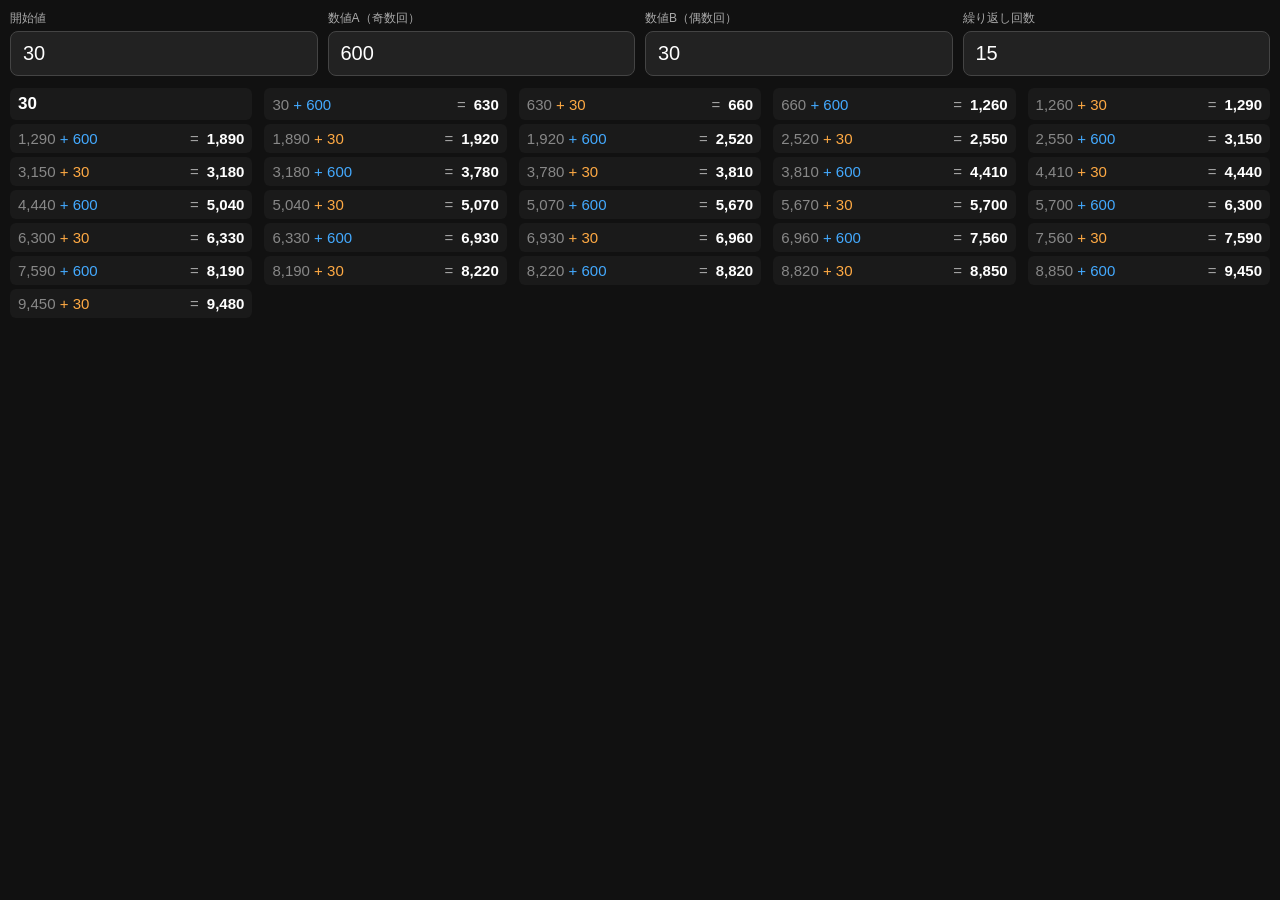
==== calc.html @ 88655420 "Add 下穴計算機" ====
<!DOCTYPE html>
<html lang="ja">
<head>
<meta charset="UTF-8">
<meta name="viewport" content="width=device-width, initial-scale=1.0">
<title>繰り返し足し算</title>
<style>
  * { box-sizing: border-box; margin: 0; padding: 0; }
  body {
    background: #111;
    color: #fff;
    font-family: -apple-system, sans-serif;
    padding: 16px;
  }

  .inputs {
    display: grid;
    grid-template-columns: 1fr 1fr;
    gap: 10px;
    margin-bottom: 20px;
  }
  .input-group label {
    display: block;
    font-size: 12px;
    color: #aaa;
    margin-bottom: 4px;
  }
  .input-group input {
    width: 100%;
    background: #222;
    border: 1px solid #444;
    border-radius: 8px;
    color: #fff;
    font-size: 20px;
    padding: 10px 12px;
    outline: none;
  }
  .input-group input:focus { border-color: #888; }

  #results {
    display: flex;
    flex-direction: column;
    gap: 0;
  }

  .row {
    display: flex;
    align-items: center;
    padding: 10px 0;
    border-bottom: 1px solid #2a2a2a;
    font-size: 18px;
  }
  .row.start {
    font-size: 22px;
    font-weight: bold;
    color: #fff;
  }
  .row .expr { color: #888; flex: 1; }
  .row .eq { color: #aaa; margin: 0 8px; }
  .row .val { font-weight: bold; color: #fff; }
  .row .addend-a { color: #4af; }
  .row .addend-b { color: #fa4; }

  /* 横画面 */
  @media (orientation: landscape) {
    body { padding: 10px; }
    .inputs {
      grid-template-columns: repeat(4, 1fr);
      margin-bottom: 12px;
    }
    #results {
      display: grid;
      grid-template-columns: repeat(auto-fill, minmax(220px, 1fr));
      gap: 4px 12px;
    }
    .row {
      padding: 6px 8px;
      background: #1a1a1a;
      border-radius: 6px;
      border-bottom: none;
      font-size: 15px;
    }
    .row.start { font-size: 17px; }
  }
</style>
</head>
<body>

<div class="inputs">
  <div class="input-group">
    <label>開始値</label>
    <input type="number" id="v0" value="30" inputmode="numeric">
  </div>
  <div class="input-group">
    <label>数値A（奇数回）</label>
    <input type="number" id="vA" value="600" inputmode="numeric">
  </div>
  <div class="input-group">
    <label>数値B（偶数回）</label>
    <input type="number" id="vB" value="30" inputmode="numeric">
  </div>
  <div class="input-group">
    <label>繰り返し回数</label>
    <input type="number" id="vN" value="15" inputmode="numeric" min="1" max="100">
  </div>
</div>

<div id="results"></div>

<script>
  function fmt(n) {
    return Number(n).toLocaleString('ja-JP');
  }

  function calc() {
    const v0 = parseFloat(document.getElementById('v0').value) || 0;
    const vA = parseFloat(document.getElementById('vA').value) || 0;
    const vB = parseFloat(document.getElementById('vB').value) || 0;
    const vN = Math.max(1, Math.min(100, parseInt(document.getElementById('vN').value) || 15));

    const out = document.getElementById('results');
    out.innerHTML = '';

    let cur = v0;
    const startRow = document.createElement('div');
    startRow.className = 'row start';
    startRow.innerHTML = `<span class="val">${fmt(cur)}</span>`;
    out.appendChild(startRow);

    for (let i = 1; i <= vN * 2; i++) {
      const addend = (i % 2 === 1) ? vA : vB;
      const cls = (i % 2 === 1) ? 'addend-a' : 'addend-b';
      const prev = cur;
      cur = prev + addend;

      const row = document.createElement('div');
      row.className = 'row';
      row.innerHTML = `
        <span class="expr">${fmt(prev)} <span class="${cls}">+ ${fmt(addend)}</span></span>
        <span class="eq">=</span>
        <span class="val">${fmt(cur)}</span>
      `;
      out.appendChild(row);
    }
  }

  document.querySelectorAll('input').forEach(el => el.addEventListener('input', calc));
  calc();
</script>
</body>
</html>
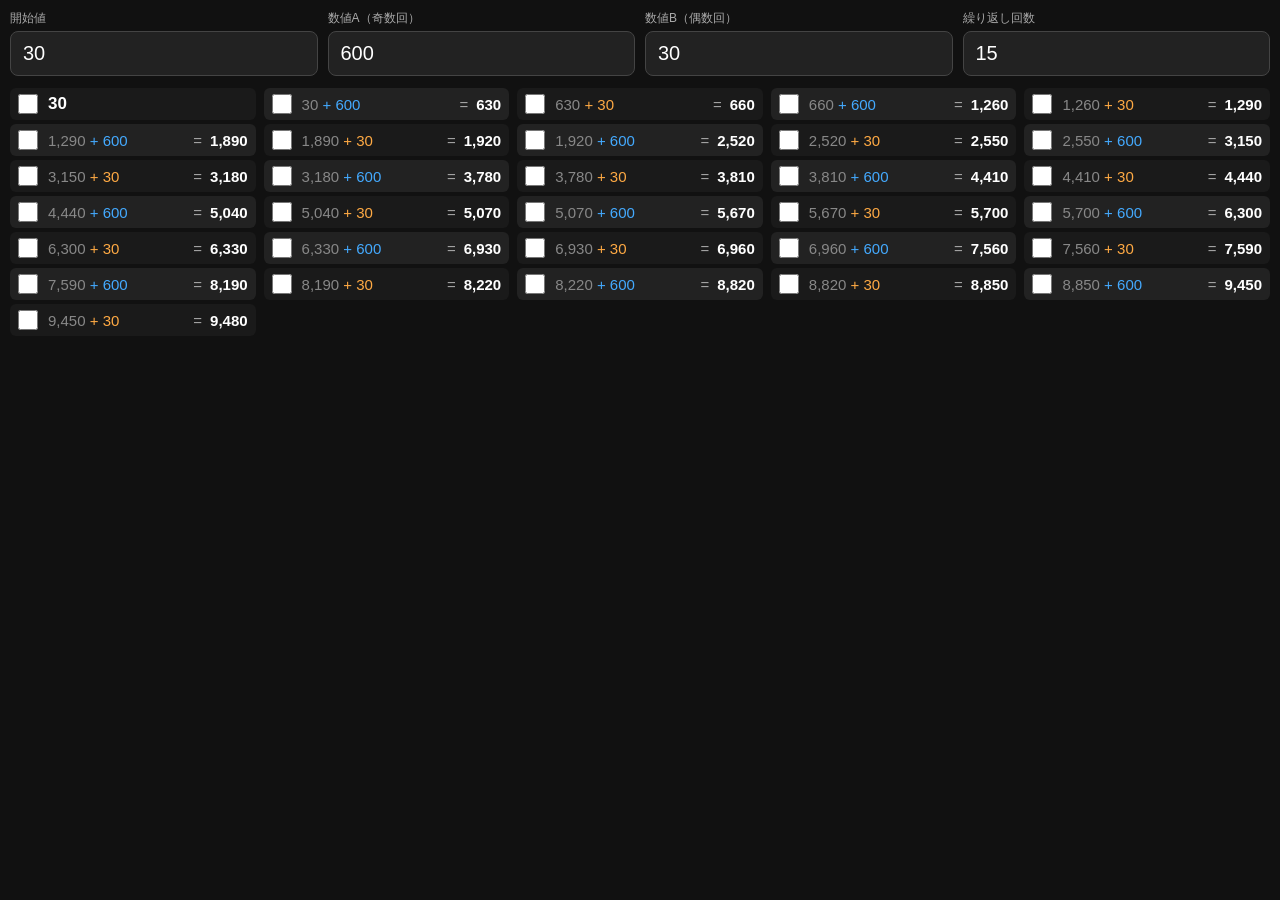
==== commit b8b081ad: "下穴計算機: チェックボックス・交互背景追加" ====
--- a/calc.html
+++ b/calc.html
@@ -46,14 +46,25 @@
   .row {
     display: flex;
     align-items: center;
-    padding: 10px 0;
-    border-bottom: 1px solid #2a2a2a;
+    padding: 10px 8px;
     font-size: 18px;
+    border-radius: 4px;
   }
+  .row:nth-child(odd)  { background: #1a1a1a; }
+  .row:nth-child(even) { background: #222; }
+  .row.done { opacity: 0.4; text-decoration: line-through; }
   .row.start {
     font-size: 22px;
     font-weight: bold;
     color: #fff;
+  }
+  .row input[type="checkbox"] {
+    width: 20px;
+    height: 20px;
+    margin-right: 10px;
+    accent-color: #4af;
+    flex-shrink: 0;
+    cursor: pointer;
   }
   .row .expr { color: #888; flex: 1; }
   .row .eq { color: #aaa; margin: 0 8px; }
@@ -70,14 +81,12 @@
     }
     #results {
       display: grid;
-      grid-template-columns: repeat(auto-fill, minmax(220px, 1fr));
-      gap: 4px 12px;
+      grid-template-columns: repeat(auto-fill, minmax(240px, 1fr));
+      gap: 4px 8px;
     }
     .row {
       padding: 6px 8px;
-      background: #1a1a1a;
       border-radius: 6px;
-      border-bottom: none;
       font-size: 15px;
     }
     .row.start { font-size: 17px; }
@@ -124,7 +133,10 @@
     let cur = v0;
     const startRow = document.createElement('div');
     startRow.className = 'row start';
-    startRow.innerHTML = `<span class="val">${fmt(cur)}</span>`;
+    startRow.innerHTML = `<input type="checkbox"><span class="val">${fmt(cur)}</span>`;
+    startRow.querySelector('input').addEventListener('change', e => {
+      startRow.classList.toggle('done', e.target.checked);
+    });
     out.appendChild(startRow);
 
     for (let i = 1; i <= vN * 2; i++) {
@@ -136,10 +148,14 @@
       const row = document.createElement('div');
       row.className = 'row';
       row.innerHTML = `
+        <input type="checkbox">
         <span class="expr">${fmt(prev)} <span class="${cls}">+ ${fmt(addend)}</span></span>
         <span class="eq">=</span>
         <span class="val">${fmt(cur)}</span>
       `;
+      row.querySelector('input').addEventListener('change', e => {
+        row.classList.toggle('done', e.target.checked);
+      });
       out.appendChild(row);
     }
   }
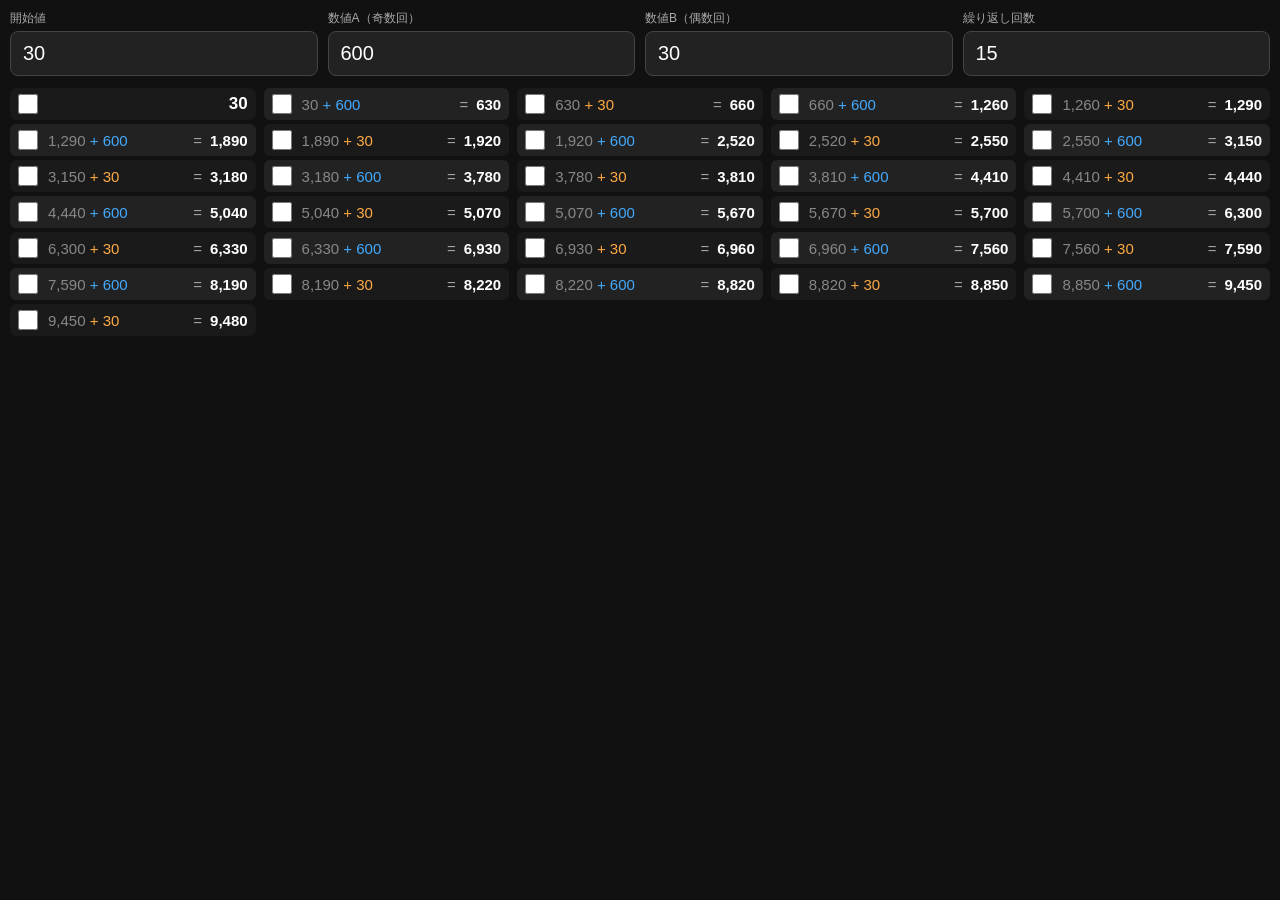
==== commit 9a097bd1: "下穴計算機: 1行目の値を右端揃えに修正" ====
--- a/calc.html
+++ b/calc.html
@@ -58,6 +58,7 @@
     font-weight: bold;
     color: #fff;
   }
+  .row.start .val { margin-left: auto; }
   .row input[type="checkbox"] {
     width: 20px;
     height: 20px;
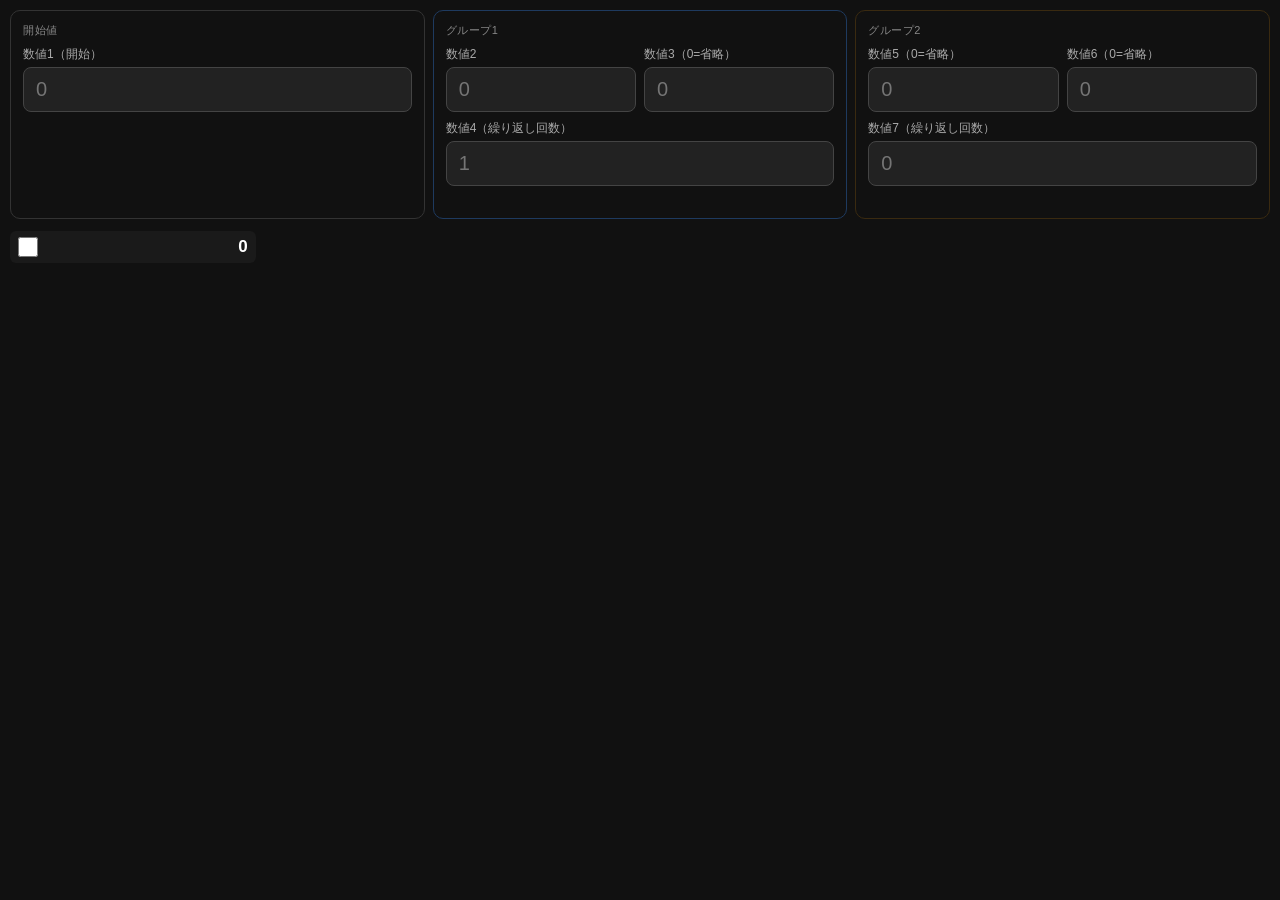
==== commit 20c8a6dc: "下穴計算機 v2: グループ2追加・0除外・前回値記憶" ====
--- a/calc.html
+++ b/calc.html
@@ -3,7 +3,11 @@
 <head>
 <meta charset="UTF-8">
 <meta name="viewport" content="width=device-width, initial-scale=1.0">
-<title>繰り返し足し算</title>
+<title>下穴計算機</title>
+<link rel="apple-touch-icon" href="icon.png">
+<meta name="apple-mobile-web-app-title" content="下穴計算機">
+<meta name="apple-mobile-web-app-capable" content="yes">
+<meta name="apple-mobile-web-app-status-bar-style" content="black-translucent">
 <style>
   * { box-sizing: border-box; margin: 0; padding: 0; }
   body {
@@ -13,10 +17,19 @@
     padding: 16px;
   }
 
+  .section-label {
+    font-size: 11px;
+    color: #666;
+    text-transform: uppercase;
+    letter-spacing: 1px;
+    margin: 14px 0 6px;
+  }
+  .section-label:first-child { margin-top: 0; }
+
   .inputs {
     display: grid;
     grid-template-columns: 1fr 1fr;
-    gap: 10px;
+    gap: 8px;
     margin-bottom: 20px;
   }
   .input-group label {
@@ -36,6 +49,22 @@
     outline: none;
   }
   .input-group input:focus { border-color: #888; }
+  .input-group.full { grid-column: 1 / -1; }
+
+  .group-box {
+    border: 1px solid #333;
+    border-radius: 10px;
+    padding: 12px;
+    margin-bottom: 10px;
+  }
+  .group-box .group-title {
+    font-size: 11px;
+    color: #888;
+    margin-bottom: 8px;
+    letter-spacing: 0.5px;
+  }
+  .group-box.g1 { border-color: #1e3a5f; }
+  .group-box.g2 { border-color: #3a2a10; }
 
   #results {
     display: flex;
@@ -70,68 +99,131 @@
   .row .expr { color: #888; flex: 1; }
   .row .eq { color: #aaa; margin: 0 8px; }
   .row .val { font-weight: bold; color: #fff; }
-  .row .addend-a { color: #4af; }
-  .row .addend-b { color: #fa4; }
+  .addend-g1a { color: #4af; }
+  .addend-g1b { color: #7cf; }
+  .addend-g2a { color: #fa4; }
+  .addend-g2b { color: #fc8; }
 
   /* 横画面 */
   @media (orientation: landscape) {
     body { padding: 10px; }
-    .inputs {
-      grid-template-columns: repeat(4, 1fr);
+    .inputs-wrap {
+      display: grid;
+      grid-template-columns: 1fr 1fr 1fr;
+      gap: 8px;
       margin-bottom: 12px;
     }
+    .group-box { margin-bottom: 0; }
     #results {
       display: grid;
       grid-template-columns: repeat(auto-fill, minmax(240px, 1fr));
       gap: 4px 8px;
     }
-    .row {
-      padding: 6px 8px;
-      border-radius: 6px;
-      font-size: 15px;
-    }
+    .row { padding: 6px 8px; border-radius: 6px; font-size: 15px; }
     .row.start { font-size: 17px; }
   }
 </style>
 </head>
 <body>
 
-<div class="inputs">
-  <div class="input-group">
-    <label>開始値</label>
-    <input type="number" id="v0" value="30" inputmode="numeric">
+<div class="inputs-wrap">
+  <div class="group-box">
+    <div class="group-title">開始値</div>
+    <div class="inputs" style="grid-template-columns:1fr;">
+      <div class="input-group">
+        <label>数値1（開始）</label>
+        <input type="number" id="v1" inputmode="numeric" placeholder="0">
+      </div>
+    </div>
   </div>
-  <div class="input-group">
-    <label>数値A（奇数回）</label>
-    <input type="number" id="vA" value="600" inputmode="numeric">
+
+  <div class="group-box g1">
+    <div class="group-title">グループ1</div>
+    <div class="inputs">
+      <div class="input-group">
+        <label>数値2</label>
+        <input type="number" id="v2" inputmode="numeric" placeholder="0">
+      </div>
+      <div class="input-group">
+        <label>数値3（0=省略）</label>
+        <input type="number" id="v3" inputmode="numeric" placeholder="0">
+      </div>
+      <div class="input-group full">
+        <label>数値4（繰り返し回数）</label>
+        <input type="number" id="v4" inputmode="numeric" placeholder="1" min="0" max="100">
+      </div>
+    </div>
   </div>
-  <div class="input-group">
-    <label>数値B（偶数回）</label>
-    <input type="number" id="vB" value="30" inputmode="numeric">
-  </div>
-  <div class="input-group">
-    <label>繰り返し回数</label>
-    <input type="number" id="vN" value="15" inputmode="numeric" min="1" max="100">
+
+  <div class="group-box g2">
+    <div class="group-title">グループ2</div>
+    <div class="inputs">
+      <div class="input-group">
+        <label>数値5（0=省略）</label>
+        <input type="number" id="v5" inputmode="numeric" placeholder="0">
+      </div>
+      <div class="input-group">
+        <label>数値6（0=省略）</label>
+        <input type="number" id="v6" inputmode="numeric" placeholder="0">
+      </div>
+      <div class="input-group full">
+        <label>数値7（繰り返し回数）</label>
+        <input type="number" id="v7" inputmode="numeric" placeholder="0" min="0" max="100">
+      </div>
+    </div>
   </div>
 </div>
 
 <div id="results"></div>
 
 <script>
-  function fmt(n) {
-    return Number(n).toLocaleString('ja-JP');
+  const IDS = ['v1','v2','v3','v4','v5','v6','v7'];
+
+  function save() {
+    const data = {};
+    IDS.forEach(id => data[id] = document.getElementById(id).value);
+    localStorage.setItem('shitaana_v2', JSON.stringify(data));
+  }
+
+  function load() {
+    try {
+      const data = JSON.parse(localStorage.getItem('shitaana_v2') || '{}');
+      IDS.forEach(id => { if (data[id] !== undefined) document.getElementById(id).value = data[id]; });
+    } catch(e) {}
+  }
+
+  function fmt(n) { return Number(n).toLocaleString('ja-JP'); }
+
+  function addRow(out, prev, addend, cls) {
+    const cur = prev + addend;
+    const row = document.createElement('div');
+    row.className = 'row';
+    row.innerHTML = `
+      <input type="checkbox">
+      <span class="expr">${fmt(prev)} <span class="${cls}">+ ${fmt(addend)}</span></span>
+      <span class="eq">=</span>
+      <span class="val">${fmt(cur)}</span>
+    `;
+    row.querySelector('input').addEventListener('change', e => {
+      row.classList.toggle('done', e.target.checked);
+    });
+    out.appendChild(row);
+    return cur;
   }
 
   function calc() {
-    const v0 = parseFloat(document.getElementById('v0').value) || 0;
-    const vA = parseFloat(document.getElementById('vA').value) || 0;
-    const vB = parseFloat(document.getElementById('vB').value) || 0;
-    const vN = Math.max(1, Math.min(100, parseInt(document.getElementById('vN').value) || 15));
+    save();
+    const g = id => parseFloat(document.getElementById(id).value) || 0;
+    const gi = id => Math.max(0, Math.min(100, parseInt(document.getElementById(id).value) || 0));
+
+    const v1 = g('v1');
+    const v2 = g('v2'), v3 = g('v3'), v4 = gi('v4');
+    const v5 = g('v5'), v6 = g('v6'), v7 = gi('v7');
 
     const out = document.getElementById('results');
     out.innerHTML = '';
 
-    let cur = v0;
+    let cur = v1;
     const startRow = document.createElement('div');
     startRow.className = 'row start';
     startRow.innerHTML = `<input type="checkbox"><span class="val">${fmt(cur)}</span>`;
@@ -140,29 +232,22 @@
     });
     out.appendChild(startRow);
 
-    for (let i = 1; i <= vN * 2; i++) {
-      const addend = (i % 2 === 1) ? vA : vB;
-      const cls = (i % 2 === 1) ? 'addend-a' : 'addend-b';
-      const prev = cur;
-      cur = prev + addend;
-
-      const row = document.createElement('div');
-      row.className = 'row';
-      row.innerHTML = `
-        <input type="checkbox">
-        <span class="expr">${fmt(prev)} <span class="${cls}">+ ${fmt(addend)}</span></span>
-        <span class="eq">=</span>
-        <span class="val">${fmt(cur)}</span>
-      `;
-      row.querySelector('input').addEventListener('change', e => {
-        row.classList.toggle('done', e.target.checked);
-      });
-      out.appendChild(row);
-    }
-  }
-
-  document.querySelectorAll('input').forEach(el => el.addEventListener('input', calc));
+    // Group 1
+    for (let i = 0; i < v4; i++) {
+      if (v2 !== 0) cur = addRow(out, cur, v2, 'addend-g1a');
+      if (v3 !== 0) cur = addRow(out, cur, v3, 'addend-g1b');
+    }
+
+    // Group 2
+    for (let i = 0; i < v7; i++) {
+      if (v5 !== 0) cur = addRow(out, cur, v5, 'addend-g2a');
+      if (v6 !== 0) cur = addRow(out, cur, v6, 'addend-g2b');
+    }
+  }
+
+  load();
   calc();
+  document.querySelectorAll('input[type=number]').forEach(el => el.addEventListener('input', calc));
 </script>
 </body>
 </html>
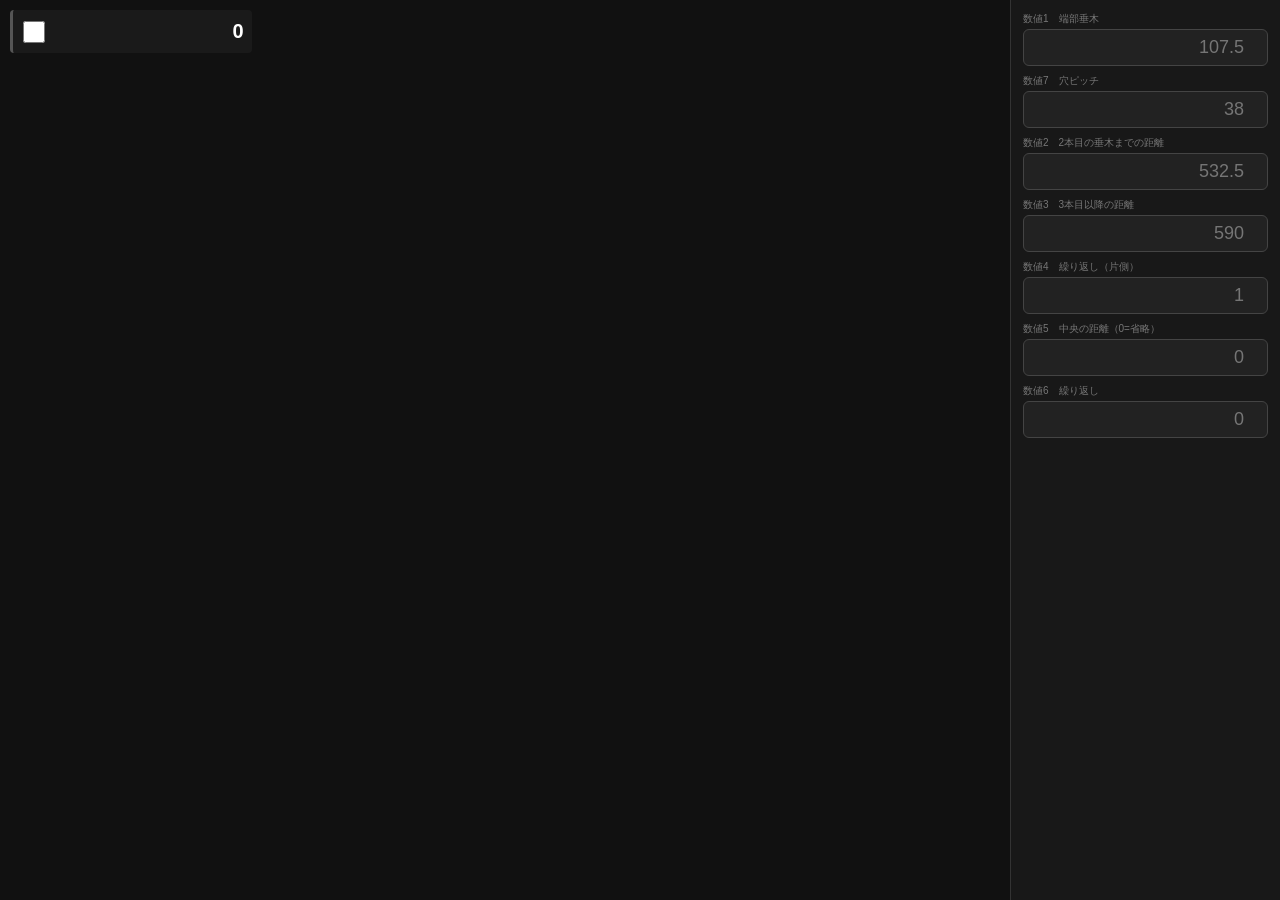
==== commit 22ec1cea: "下穴計算機 v3: 対称パターン・結果上・入力下" ====
--- a/calc.html
+++ b/calc.html
@@ -14,63 +14,17 @@
     background: #111;
     color: #fff;
     font-family: -apple-system, sans-serif;
-    padding: 16px;
-  }
-
-  .section-label {
-    font-size: 11px;
-    color: #666;
-    text-transform: uppercase;
-    letter-spacing: 1px;
-    margin: 14px 0 6px;
-  }
-  .section-label:first-child { margin-top: 0; }
-
-  .inputs {
-    display: grid;
-    grid-template-columns: 1fr 1fr;
-    gap: 8px;
-    margin-bottom: 20px;
-  }
-  .input-group label {
-    display: block;
-    font-size: 12px;
-    color: #aaa;
-    margin-bottom: 4px;
-  }
-  .input-group input {
-    width: 100%;
-    background: #222;
-    border: 1px solid #444;
-    border-radius: 8px;
-    color: #fff;
-    font-size: 20px;
-    padding: 10px 12px;
-    outline: none;
-  }
-  .input-group input:focus { border-color: #888; }
-  .input-group.full { grid-column: 1 / -1; }
-
-  .group-box {
-    border: 1px solid #333;
-    border-radius: 10px;
-    padding: 12px;
-    margin-bottom: 10px;
-  }
-  .group-box .group-title {
-    font-size: 11px;
-    color: #888;
-    margin-bottom: 8px;
-    letter-spacing: 0.5px;
-  }
-  .group-box.g1 { border-color: #1e3a5f; }
-  .group-box.g2 { border-color: #3a2a10; }
-
-  #results {
+    min-height: 100dvh;
     display: flex;
     flex-direction: column;
-    gap: 0;
-  }
+  }
+
+  #results-wrap {
+    flex: 1;
+    overflow-y: auto;
+    padding: 12px 12px 0;
+  }
+  #results { display: flex; flex-direction: column; }
 
   .row {
     display: flex;
@@ -81,173 +35,216 @@
   }
   .row:nth-child(odd)  { background: #1a1a1a; }
   .row:nth-child(even) { background: #222; }
-  .row.done { opacity: 0.4; text-decoration: line-through; }
-  .row.start {
-    font-size: 22px;
+  .row.done { opacity: 0.35; text-decoration: line-through; }
+
+  .row.type-a {
+    font-size: 20px;
     font-weight: bold;
-    color: #fff;
-  }
-  .row.start .val { margin-left: auto; }
+    border-left: 3px solid #555;
+    padding-left: 10px;
+  }
+  .row.type-a .val { margin-left: auto; }
+
   .row input[type="checkbox"] {
-    width: 20px;
-    height: 20px;
+    width: 22px; height: 22px;
     margin-right: 10px;
     accent-color: #4af;
     flex-shrink: 0;
     cursor: pointer;
   }
-  .row .expr { color: #888; flex: 1; }
-  .row .eq { color: #aaa; margin: 0 8px; }
-  .row .val { font-weight: bold; color: #fff; }
-  .addend-g1a { color: #4af; }
-  .addend-g1b { color: #7cf; }
-  .addend-g2a { color: #fa4; }
-  .addend-g2b { color: #fc8; }
-
-  /* 横画面 */
+  .row .expr { color: #888; flex: 1; font-size: 15px; }
+  .row .eq   { color: #666; margin: 0 6px; font-size: 15px; }
+  .row .val  { font-weight: bold; color: #fff; white-space: nowrap; }
+  .cl-b { color: #4af; }
+  .cl-c { color: #fa4; }
+  .cl-d { color: #8f8; }
+
+  #input-panel {
+    background: #181818;
+    border-top: 1px solid #333;
+    padding: 12px;
+  }
+  .irow {
+    display: grid;
+    grid-template-columns: repeat(4, 1fr);
+    gap: 8px;
+    margin-bottom: 8px;
+  }
+  .irow:last-child { margin-bottom: 0; }
+  .ig label {
+    display: block;
+    font-size: 10px;
+    color: #777;
+    margin-bottom: 3px;
+  }
+  .ig input {
+    width: 100%;
+    background: #222;
+    border: 1px solid #444;
+    border-radius: 6px;
+    color: #fff;
+    font-size: 18px;
+    padding: 7px 8px;
+    outline: none;
+    text-align: right;
+  }
+  .ig input:focus { border-color: #888; }
+  .ig.w2 { grid-column: span 2; }
+  .ig.w4 { grid-column: span 4; }
+
   @media (orientation: landscape) {
-    body { padding: 10px; }
-    .inputs-wrap {
-      display: grid;
-      grid-template-columns: 1fr 1fr 1fr;
-      gap: 8px;
-      margin-bottom: 12px;
-    }
-    .group-box { margin-bottom: 0; }
+    body { flex-direction: row; }
+    #results-wrap { flex: 1; padding: 10px; }
     #results {
       display: grid;
-      grid-template-columns: repeat(auto-fill, minmax(240px, 1fr));
+      grid-template-columns: repeat(auto-fill, minmax(230px, 1fr));
       gap: 4px 8px;
     }
-    .row { padding: 6px 8px; border-radius: 6px; font-size: 15px; }
-    .row.start { font-size: 17px; }
+    #input-panel {
+      width: 270px;
+      border-top: none;
+      border-left: 1px solid #333;
+      overflow-y: auto;
+    }
+    .irow { grid-template-columns: 1fr 1fr; }
   }
 </style>
 </head>
 <body>
 
-<div class="inputs-wrap">
-  <div class="group-box">
-    <div class="group-title">開始値</div>
-    <div class="inputs" style="grid-template-columns:1fr;">
-      <div class="input-group">
-        <label>数値1（開始）</label>
-        <input type="number" id="v1" inputmode="numeric" placeholder="0">
-      </div>
-    </div>
-  </div>
-
-  <div class="group-box g1">
-    <div class="group-title">グループ1</div>
-    <div class="inputs">
-      <div class="input-group">
-        <label>数値2</label>
-        <input type="number" id="v2" inputmode="numeric" placeholder="0">
-      </div>
-      <div class="input-group">
-        <label>数値3（0=省略）</label>
-        <input type="number" id="v3" inputmode="numeric" placeholder="0">
-      </div>
-      <div class="input-group full">
-        <label>数値4（繰り返し回数）</label>
-        <input type="number" id="v4" inputmode="numeric" placeholder="1" min="0" max="100">
-      </div>
-    </div>
-  </div>
-
-  <div class="group-box g2">
-    <div class="group-title">グループ2</div>
-    <div class="inputs">
-      <div class="input-group">
-        <label>数値5（0=省略）</label>
-        <input type="number" id="v5" inputmode="numeric" placeholder="0">
-      </div>
-      <div class="input-group">
-        <label>数値6（0=省略）</label>
-        <input type="number" id="v6" inputmode="numeric" placeholder="0">
-      </div>
-      <div class="input-group full">
-        <label>数値7（繰り返し回数）</label>
-        <input type="number" id="v7" inputmode="numeric" placeholder="0" min="0" max="100">
-      </div>
+<div id="results-wrap"><div id="results"></div></div>
+
+<div id="input-panel">
+  <div class="irow">
+    <div class="ig w2">
+      <label>数値1　端部垂木</label>
+      <input type="number" id="v1" inputmode="decimal" placeholder="107.5">
+    </div>
+    <div class="ig w2">
+      <label>数値7　穴ピッチ</label>
+      <input type="number" id="v7" inputmode="decimal" placeholder="38">
+    </div>
+  </div>
+  <div class="irow">
+    <div class="ig w4">
+      <label>数値2　2本目の垂木までの距離</label>
+      <input type="number" id="v2" inputmode="decimal" placeholder="532.5">
+    </div>
+  </div>
+  <div class="irow">
+    <div class="ig w2">
+      <label>数値3　3本目以降の距離</label>
+      <input type="number" id="v3" inputmode="decimal" placeholder="590">
+    </div>
+    <div class="ig w2">
+      <label>数値4　繰り返し（片側）</label>
+      <input type="number" id="v4" inputmode="numeric" placeholder="1" min="0" max="50">
+    </div>
+  </div>
+  <div class="irow">
+    <div class="ig w2">
+      <label>数値5　中央の距離（0=省略）</label>
+      <input type="number" id="v5" inputmode="decimal" placeholder="0">
+    </div>
+    <div class="ig w2">
+      <label>数値6　繰り返し</label>
+      <input type="number" id="v6" inputmode="numeric" placeholder="0" min="0" max="50">
     </div>
   </div>
 </div>
 
-<div id="results"></div>
-
 <script>
-  const IDS = ['v1','v2','v3','v4','v5','v6','v7'];
-
-  function save() {
-    const data = {};
-    IDS.forEach(id => data[id] = document.getElementById(id).value);
-    localStorage.setItem('shitaana_v2', JSON.stringify(data));
-  }
-
-  function load() {
-    try {
-      const data = JSON.parse(localStorage.getItem('shitaana_v2') || '{}');
-      IDS.forEach(id => { if (data[id] !== undefined) document.getElementById(id).value = data[id]; });
-    } catch(e) {}
-  }
-
-  function fmt(n) { return Number(n).toLocaleString('ja-JP'); }
-
-  function addRow(out, prev, addend, cls) {
-    const cur = prev + addend;
-    const row = document.createElement('div');
-    row.className = 'row';
-    row.innerHTML = `
-      <input type="checkbox">
-      <span class="expr">${fmt(prev)} <span class="${cls}">+ ${fmt(addend)}</span></span>
-      <span class="eq">=</span>
-      <span class="val">${fmt(cur)}</span>
-    `;
-    row.querySelector('input').addEventListener('change', e => {
-      row.classList.toggle('done', e.target.checked);
-    });
-    out.appendChild(row);
-    return cur;
-  }
-
-  function calc() {
-    save();
-    const g = id => parseFloat(document.getElementById(id).value) || 0;
-    const gi = id => Math.max(0, Math.min(100, parseInt(document.getElementById(id).value) || 0));
-
-    const v1 = g('v1');
-    const v2 = g('v2'), v3 = g('v3'), v4 = gi('v4');
-    const v5 = g('v5'), v6 = g('v6'), v7 = gi('v7');
-
-    const out = document.getElementById('results');
-    out.innerHTML = '';
-
-    let cur = v1;
-    const startRow = document.createElement('div');
-    startRow.className = 'row start';
-    startRow.innerHTML = `<input type="checkbox"><span class="val">${fmt(cur)}</span>`;
-    startRow.querySelector('input').addEventListener('change', e => {
-      startRow.classList.toggle('done', e.target.checked);
-    });
-    out.appendChild(startRow);
-
-    // Group 1
-    for (let i = 0; i < v4; i++) {
-      if (v2 !== 0) cur = addRow(out, cur, v2, 'addend-g1a');
-      if (v3 !== 0) cur = addRow(out, cur, v3, 'addend-g1b');
-    }
-
-    // Group 2
-    for (let i = 0; i < v7; i++) {
-      if (v5 !== 0) cur = addRow(out, cur, v5, 'addend-g2a');
-      if (v6 !== 0) cur = addRow(out, cur, v6, 'addend-g2b');
-    }
-  }
-
-  load();
-  calc();
-  document.querySelectorAll('input[type=number]').forEach(el => el.addEventListener('input', calc));
+const IDS = ['v1','v2','v3','v4','v5','v6','v7'];
+
+function save() {
+  const d = {};
+  IDS.forEach(id => d[id] = document.getElementById(id).value);
+  localStorage.setItem('shitaana_v3', JSON.stringify(d));
+}
+
+function load() {
+  try {
+    const d = JSON.parse(localStorage.getItem('shitaana_v3') || '{}');
+    IDS.forEach(id => { if (d[id] != null) document.getElementById(id).value = d[id]; });
+  } catch(e) {}
+}
+
+function fmt(n) {
+  return Number(n).toLocaleString('ja-JP', {maximumFractionDigits: 2});
+}
+
+function appendCheckRow(out, cls, innerHTML) {
+  const row = document.createElement('div');
+  row.className = 'row ' + cls;
+  row.innerHTML = '<input type="checkbox">' + innerHTML;
+  row.querySelector('input').addEventListener('change', e =>
+    row.classList.toggle('done', e.target.checked));
+  out.appendChild(row);
+}
+
+function addARow(out, val) {
+  appendCheckRow(out, 'type-a', `<span class="val">${fmt(val)}</span>`);
+}
+
+function addHolePair(out, prev, pitch, half, colorCls) {
+  const h1 = prev + pitch - half;
+  const h2 = h1 + half * 2;
+  appendCheckRow(out, '',
+    `<span class="expr">${fmt(prev)} <span class="${colorCls}">+ ${fmt(pitch - half)}</span></span>
+     <span class="eq">=</span><span class="val">${fmt(h1)}</span>`);
+  appendCheckRow(out, '',
+    `<span class="expr">${fmt(h1)} <span class="${colorCls}">+ ${fmt(half * 2)}</span></span>
+     <span class="eq">=</span><span class="val">${fmt(h2)}</span>`);
+  return h2;
+}
+
+function calc() {
+  save();
+  const g  = id => parseFloat(document.getElementById(id).value) || 0;
+  const gi = id => Math.max(0, Math.min(50, parseInt(document.getElementById(id).value) || 0));
+
+  const v1 = g('v1'), v2 = g('v2'), v3 = g('v3'), v4 = gi('v4');
+  const v5 = g('v5'), v6 = gi('v6'), v7 = g('v7');
+  const half = v7 / 2;
+
+  const out = document.getElementById('results');
+  out.innerHTML = '';
+
+  let cur = v1;
+
+  // a (左端)
+  addARow(out, cur);
+
+  // b (左)
+  if (v2 > 0) cur = addHolePair(out, cur, v2, half, 'cl-b');
+
+  // c × v4 (左)
+  for (let i = 0; i < v4; i++)
+    if (v3 > 0) cur = addHolePair(out, cur, v3, half, 'cl-c');
+
+  // d × v6 (中央)
+  for (let i = 0; i < v6; i++)
+    if (v5 > 0) cur = addHolePair(out, cur, v5, half, 'cl-d');
+
+  // c × v4 (右、折り返し)
+  for (let i = 0; i < v4; i++)
+    if (v3 > 0) cur = addHolePair(out, cur, v3, half, 'cl-c');
+
+  // b (右)
+  const beforeRightB = cur;
+  if (v2 > 0) cur = addHolePair(out, cur, v2, half, 'cl-b');
+
+  // a (右端) = 右側bの垂木中心 + v1
+  if (v2 > 0) {
+    const rightBCenter = beforeRightB + v2;
+    addARow(out, rightBCenter + v1);
+  }
+}
+
+load();
+calc();
+document.querySelectorAll('#input-panel input').forEach(el =>
+  el.addEventListener('input', calc));
 </script>
 </body>
 </html>
